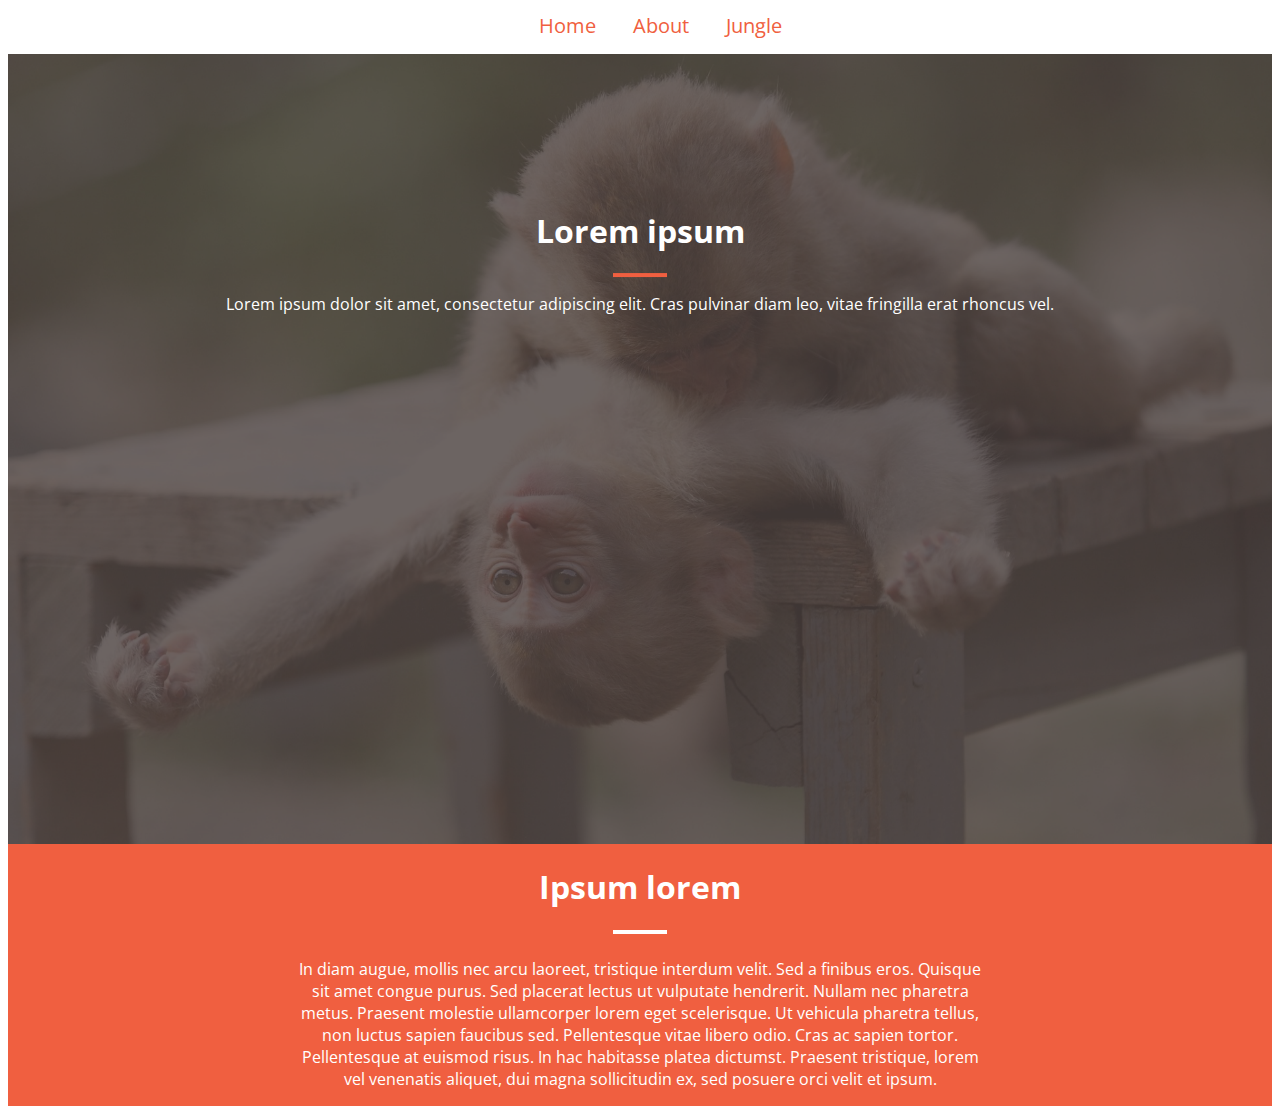
==== index.html @ d7b6120a "add the index page, have some issues, not done yet" ====
<!DOCTYPE html>
<head>
<title>Task 3</title>
<link rel="stylesheet" href="main.css">

<link href="https://fonts.googleapis.com/css2?family=Open+Sans&display=swap" rel="stylesheet">
<script src="https://maxcdn.bootstrapcdn.com/bootstrap/3.4.1/js/bootstrap.min.js"></script>


</head>
<body>
    <div class="header">
    <div class="menu">
        <div class="container1">
        <ul>
            <li><a href="index.html">Home</a></li>
            <li><a href="monkeypage2.html">About</a></li>
            <li><a href="monkeypage1.html">Jungle</a></li>
        </ul>
        </div>
    </div>
</div>   

<div class="container">
    <img src="images/header.png" style="width:100%;">
    <div class="centered"><h1>Lorem ipsum</h1>
        <hr id="hrcolor1"></hr> 
        <p>Lorem ipsum dolor sit amet, consectetur adipiscing elit. Cras pulvinar diam leo, vitae fringilla erat rhoncus vel. </div>
            <div class="redsquare" style="width:100%;">
                <h1>Ipsum lorem</h1>
                <hr id="hrcolor2"></hr>
                <p style="width: 700px;" class="container">In diam augue, mollis nec arcu laoreet, tristique interdum velit. Sed a finibus eros. Quisque sit amet congue purus. Sed placerat lectus ut vulputate hendrerit. Nullam nec pharetra metus. Praesent molestie ullamcorper lorem eget scelerisque. Ut vehicula pharetra tellus, non luctus sapien faucibus sed. Pellentesque vitae libero odio. Cras ac sapien tortor. Pellentesque at euismod risus. In hac habitasse platea dictumst. Praesent tristique, lorem vel venenatis aliquet, dui magna sollicitudin ex, sed posuere orci velit et ipsum.</p>
            </div>
</div>

</body>
</html>
---- main.css ----
div{
    display: inline-block;
    margin-top:-5px;
    width: 100%;
    font-family: 'Open Sans', sans-serif;
    font-stretch: initial;
}

p{
    font-family: 'Open Sans', sans-serif;
    
} 

.menu{
    text-align:center;
}

.menu li{
        
     display:inline-block;
}

.header{
    
    
    background-color: rgb(255, 255, 255);
    color: rgb(170, 0, 0);
    font-size: 20px;
    text-align: center;
    display: inline;

      
}

ul {

    list-style-type: none;
    margin: 0;
    overflow: hidden;
    background-color: rgb(255, 255, 255);
    text-align:center;
    
}
  
li a {

    display: block;
    color: #F05F40;
    padding: 14px 16px;
    text-decoration: none;
    text-align:center;

}

#hrcolor1{
    border: 2px solid #F05F40;
    width: 50px;
      
}

#hrcolor2{
    border: 2px solid #ffffff;
    width: 50px;
}
li a:hover {

    background-color: rgba(226, 19, 19, 0.342);
    text-align:center;
}
.container1{
    text-align: center;


}

.container {
    position: relative;
    text-align: center;
    color: white;
    display: inline-block;  
    
    
  }
  .centered {
    position: absolute;
    top: 20%;
    left: 50%;
    transform: translate(-50%, -50%);
    
  }
  .redsquare{
      background-color: #F05F40;
      
  }
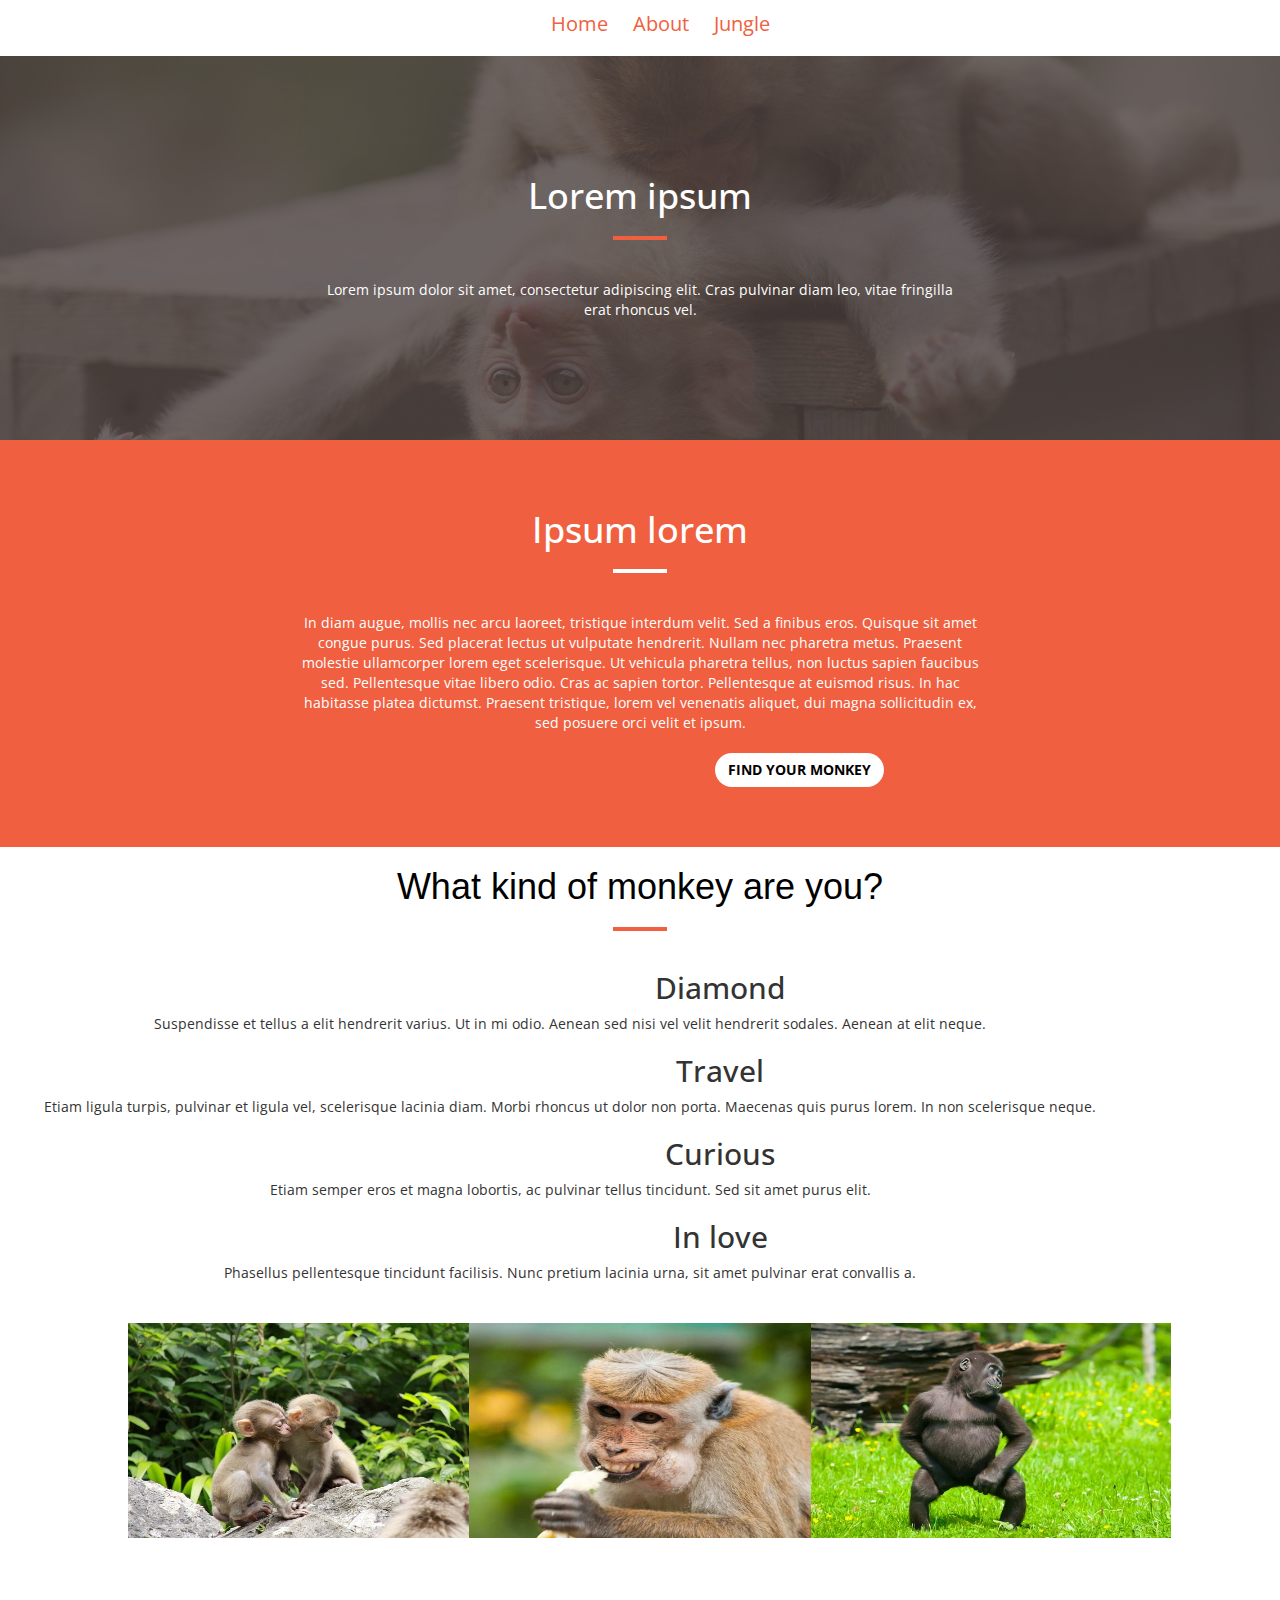
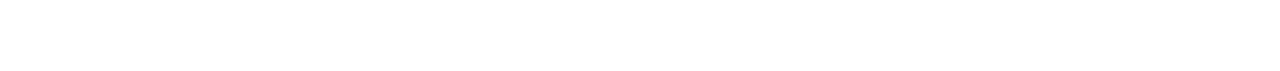
==== commit 45da60d1: "did changes on index page" ====
--- a/index.html
+++ b/index.html
@@ -3,8 +3,13 @@
 <title>Task 3</title>
 <link rel="stylesheet" href="main.css">
 
+<link rel="stylesheet" href="https://maxcdn.bootstrapcdn.com/bootstrap/3.4.1/css/bootstrap.min.css">
+<link href="https://cdnjs.cloudflare.com/ajax/libs/twitter-bootstrap/3.3.7/css/bootstrap.min.css" rel="stylesheet"/>
 <link href="https://fonts.googleapis.com/css2?family=Open+Sans&display=swap" rel="stylesheet">
 <script src="https://maxcdn.bootstrapcdn.com/bootstrap/3.4.1/js/bootstrap.min.js"></script>
+<meta name="viewport" content="width=device-width, initial-scale=1">
+
+
 
 
 </head>
@@ -21,17 +26,63 @@
     </div>
 </div>   
 
-<div class="container">
-    <img src="images/header.png" style="width:100%;">
-    <div class="centered"><h1>Lorem ipsum</h1>
+<div>
+    <div class="container-fluid" id="money-container">
+        <h1>Lorem ipsum</h1>
         <hr id="hrcolor1"></hr> 
-        <p>Lorem ipsum dolor sit amet, consectetur adipiscing elit. Cras pulvinar diam leo, vitae fringilla erat rhoncus vel. </div>
-            <div class="redsquare" style="width:100%;">
-                <h1>Ipsum lorem</h1>
-                <hr id="hrcolor2"></hr>
-                <p style="width: 700px;" class="container">In diam augue, mollis nec arcu laoreet, tristique interdum velit. Sed a finibus eros. Quisque sit amet congue purus. Sed placerat lectus ut vulputate hendrerit. Nullam nec pharetra metus. Praesent molestie ullamcorper lorem eget scelerisque. Ut vehicula pharetra tellus, non luctus sapien faucibus sed. Pellentesque vitae libero odio. Cras ac sapien tortor. Pellentesque at euismod risus. In hac habitasse platea dictumst. Praesent tristique, lorem vel venenatis aliquet, dui magna sollicitudin ex, sed posuere orci velit et ipsum.</p>
+        <p>Lorem ipsum dolor sit amet, consectetur adipiscing elit. Cras pulvinar diam leo, vitae fringilla erat rhoncus vel. 
+    </div>
+
+    <div class="redsquare" style="width:100%;">
+        <h1 style="color: white;">Ipsum lorem</h1>
+        <hr id="hrcolor2"></hr>
+        <div>
+            <p style="color: white;">In diam augue, mollis nec arcu laoreet, tristique interdum velit. Sed a finibus eros. Quisque sit amet congue purus. Sed placerat lectus ut vulputate hendrerit. Nullam nec pharetra metus. Praesent molestie ullamcorper lorem eget scelerisque. Ut vehicula pharetra tellus, non luctus sapien faucibus sed. Pellentesque vitae libero odio. Cras ac sapien tortor. Pellentesque at euismod risus. In hac habitasse platea dictumst. Praesent tristique, lorem vel venenatis aliquet, dui magna sollicitudin ex, sed posuere orci velit et ipsum.</p>
+        </div>
+        <button type="button" class="btn btn-secondary btn-rounded btn-monkey" style="color: black;" data-holder-rendered="true" id="#rcorners"><b>FIND YOUR MONKEY</b></button></div>
+    </div>
+
+    <!-- <div class="spacing"> -->
+    <h1 style="color: black;">What kind of monkey are you?</h1>
+    <hr id="hrcolor1"></hr> 
+
+    <div class="container">
+        <div class="row">
+            <div class="col col-3">
+                <h2>Diamond</h2>
+                <div class="fontin">Suspendisse et tellus a elit hendrerit varius. Ut in mi odio. Aenean sed nisi vel velit hendrerit sodales. Aenean at elit neque.  </div>
             </div>
+            <div class="col col-3">
+                <h2>Travel</h2>
+                <div class="fontin">Etiam ligula turpis, pulvinar et ligula vel, scelerisque lacinia diam. Morbi rhoncus ut dolor non porta. Maecenas quis purus lorem. In non scelerisque neque. </div>
+            </div>
+            <div class="col col-3">
+                <h2>Curious</h2>
+                <div class="fontin">Etiam semper eros et magna lobortis, ac pulvinar tellus tincidunt. Sed sit amet purus elit.</div>
+            </div>
+            <div class="col col-3">
+                <h2>In love</h2>
+                <div class="fontin">Phasellus pellentesque tincidunt facilisis. Nunc pretium lacinia urna, sit amet pulvinar erat convallis a. </div>
+            </div>
+        </div>
+    </div>
+    
+        <div class="newcont">
+        <div class="row">
+            <div class="col-sm-4">
+                <img src="images/monkey1.jpg" width="360" height="215" class="center" class="borderr">
+                </div>
+            <div class="col-sm-4">
+                <img src="images/monkey2.jpg" width="360" height="215" class="center" class="borderr">
+                </div>
+            <div class="col-sm-4">
+                <img src="images/monkey3.jpg" width="360" height="215" class="center" class="borderr">
+                </div>
+        </div>
+        </div> 
 </div>
+
+
 
 </body>
 </html>
--- a/main.css
+++ b/main.css
@@ -1,6 +1,19 @@
+h1{
+    text-align: center;
+    font-family: 'Open Sans', sans-serif;   
+}
+
+h2{
+    text-align: center;
+    margin-left: 300px;
+    display: block;
+    text-overflow: ellipsis;
+    white-space: nowrap;
+}
+
 div{
     display: inline-block;
-    margin-top:-5px;
+    margin-top: 0;
     width: 100%;
     font-family: 'Open Sans', sans-serif;
     font-stretch: initial;
@@ -8,88 +21,161 @@
 
 p{
     font-family: 'Open Sans', sans-serif;
-    
+    width: 50%x ;
+    padding-right: 300px;
+    padding-left: 300px;
+    text-align: center;
+    padding-bottom: 10px;
+    padding-top: 20px;
+    column-fill: balance;  
 } 
 
-.menu{
-    text-align:center;
+div.p{
+    text-align: center;
 }
-
 .menu li{
-        
      display:inline-block;
 }
 
 .header{
-    
-    
     background-color: rgb(255, 255, 255);
     color: rgb(170, 0, 0);
     font-size: 20px;
-    text-align: center;
-    display: inline;
+    display: inline-block;
+    padding: 0px;
+    box-sizing: border-box;
 
       
 }
+#money-container{
+    background-image: url("header.png");
+   background-size: cover;
+   background-position: center;
+   color:white;
+   padding-top: 100px;
+   padding-bottom: 100px;
+
+}
 
 ul {
-
     list-style-type: none;
-    margin: 0;
+    margin: 10px;
     overflow: hidden;
     background-color: rgb(255, 255, 255);
-    text-align:center;
-    
 }
   
 li a {
-
     display: block;
     color: #F05F40;
-    padding: 14px 16px;
+    padding: 12px 10px;
+    padding-top: 10px;
+    padding-bottom: 0;
     text-decoration: none;
-    text-align:center;
-
+    text-align: center;   
 }
 
 #hrcolor1{
     border: 2px solid #F05F40;
     width: 50px;
+    margin-top: 20px;
+    margin-bottom: 20px;
       
 }
 
 #hrcolor2{
     border: 2px solid #ffffff;
     width: 50px;
+    margin-top: 20px;
+    margin-bottom: 20px;
 }
+
 li a:hover {
+    background-color: rgba(226, 19, 19, 0.342);
+    text-decoration: none;
+}
 
-    background-color: rgba(226, 19, 19, 0.342);
-    text-align:center;
-}
 .container1{
     text-align: center;
+  
+    
+}
 
+#money-container {
+      text-align: center;
+
+  }
+
+.spacing{
+    margin-top: 30px;
+}
+
+
+.centered {
+    text-align: center;
+}
+
+.redsquare{
+      background-color: #F05F40;
+      padding-bottom: 60px;
+      padding-top: 50px;
+      
+}
+
+.container{
 
 }
 
-.container {
-    position: relative;
+#rcorners3 {
+    border-radius: 50%;
+    padding: 20px; 
+    width: 200px;
+    height: 150px;
+} 
+  
+button:hover{
+    background-color: rgba(211, 176, 176, 0.342);
+}
+
+button{
+    background-color: rgb(255, 255, 255);
+    
+}
+
+.btn-monkey {
+    border-radius: 30px !important;
+    margin-left: 715px;
+    
+}
+
+.bootCols{
+    margin:0;
+    box-sizing:border-box;
+    padding:5px;
+    width: 50%;
+    
+
+}
+
+.center{
+    display: block;
+    margin-left: auto;
+    margin-right: auto;
+}
+
+.newcont{
+    padding: 10%;
+    box-sizing: border-box;
+    padding-top: 40px;
+}
+
+.fontin{
     text-align: center;
-    color: white;
-    display: inline-block;  
-    
-    
-  }
-  .centered {
-    position: absolute;
-    top: 20%;
-    left: 50%;
-    transform: translate(-50%, -50%);
-    
-  }
-  .redsquare{
-      background-color: #F05F40;
-      
-  }
-  
+    display: inline-block;
+}
+
+.borderr{
+    border: 1px solid #ddd;
+  border-radius: 4px;
+  padding: 5px;
+  width: 150px;
+}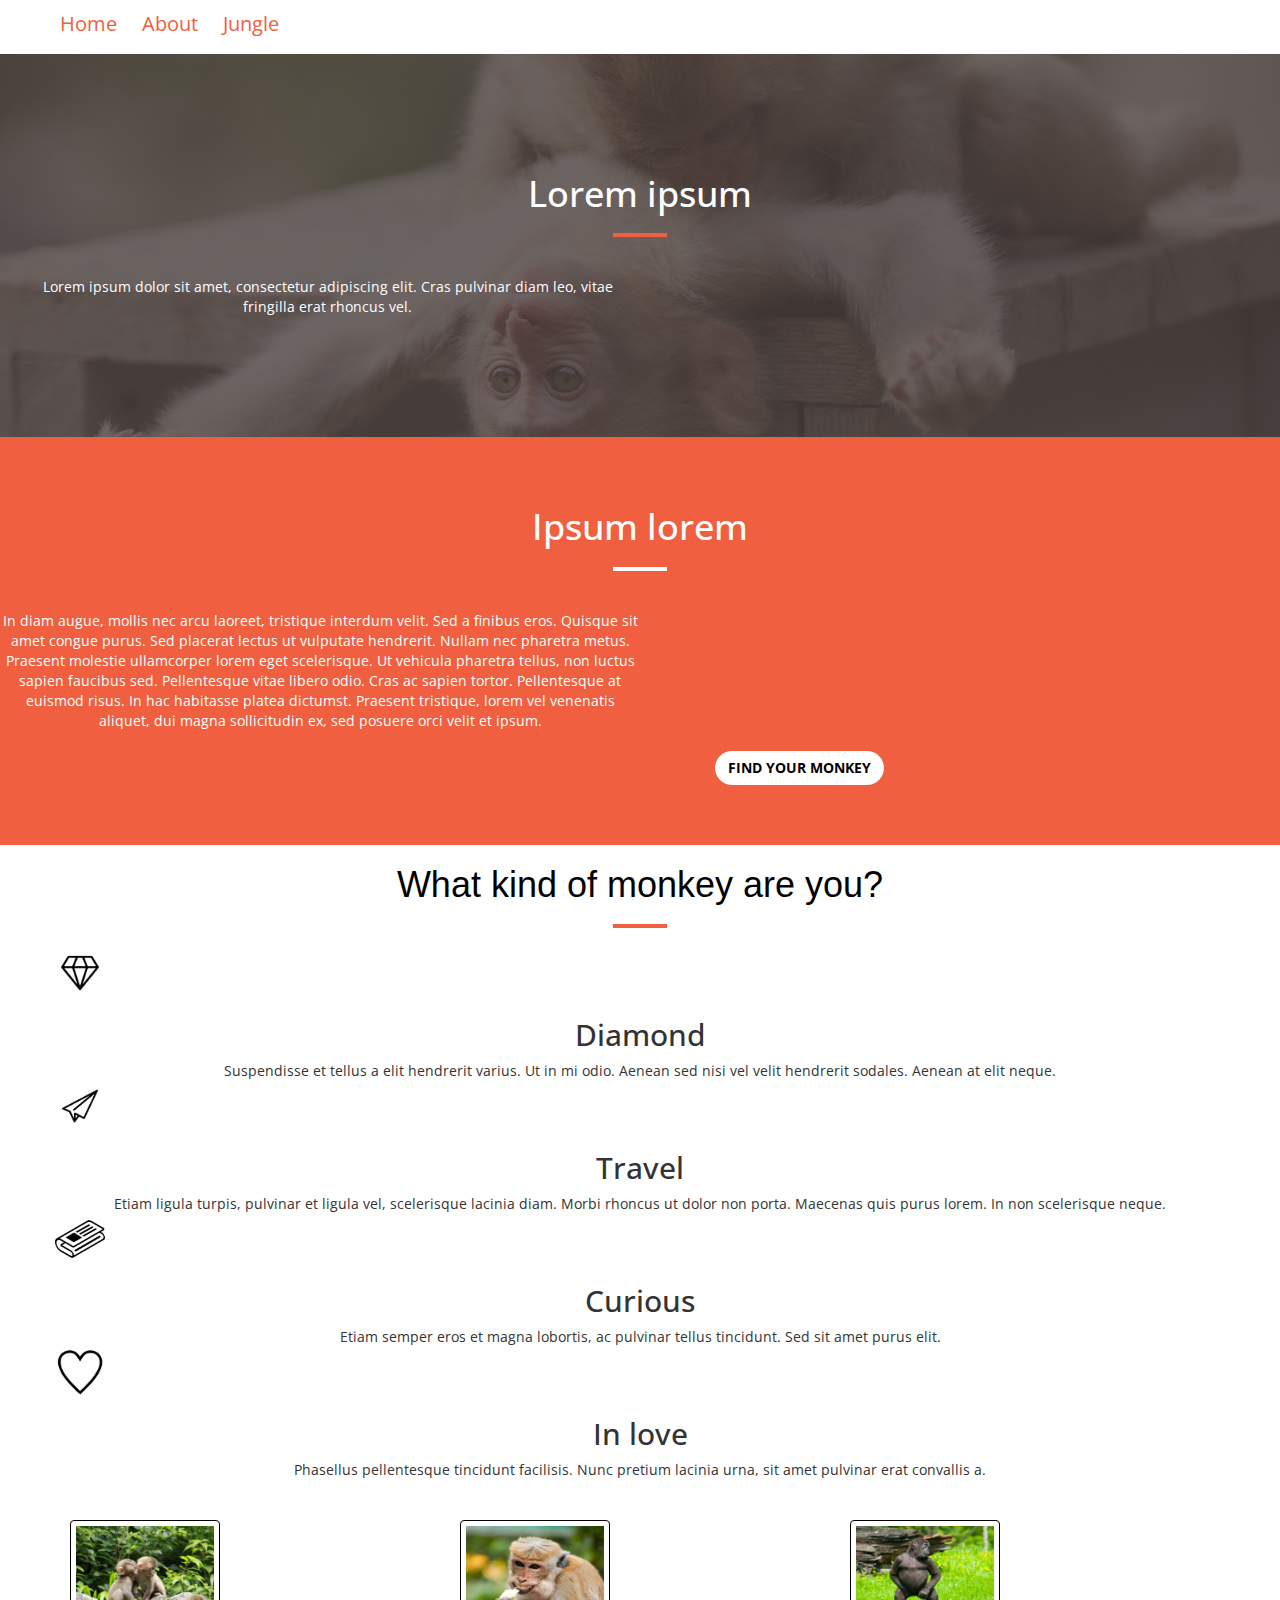
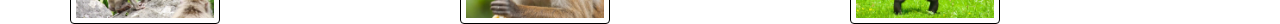
==== commit 460c79c2: "did some changes on index page" ====
--- a/index.html
+++ b/index.html
@@ -7,14 +7,13 @@
 <link href="https://cdnjs.cloudflare.com/ajax/libs/twitter-bootstrap/3.3.7/css/bootstrap.min.css" rel="stylesheet"/>
 <link href="https://fonts.googleapis.com/css2?family=Open+Sans&display=swap" rel="stylesheet">
 <script src="https://maxcdn.bootstrapcdn.com/bootstrap/3.4.1/js/bootstrap.min.js"></script>
-<meta name="viewport" content="width=device-width, initial-scale=1">
-
+<meta name="viewport" content="width=device-width, initial-scale=1.0">
 
 
 
 </head>
 <body>
-    <div class="header">
+<div class="header">
     <div class="menu">
         <div class="container1">
         <ul>
@@ -30,14 +29,14 @@
     <div class="container-fluid" id="money-container">
         <h1>Lorem ipsum</h1>
         <hr id="hrcolor1"></hr> 
-        <p>Lorem ipsum dolor sit amet, consectetur adipiscing elit. Cras pulvinar diam leo, vitae fringilla erat rhoncus vel. 
+        <p class="rspnsv">Lorem ipsum dolor sit amet, consectetur adipiscing elit. Cras pulvinar diam leo, vitae fringilla erat rhoncus vel. 
     </div>
 
     <div class="redsquare" style="width:100%;">
         <h1 style="color: white;">Ipsum lorem</h1>
         <hr id="hrcolor2"></hr>
         <div>
-            <p style="color: white;">In diam augue, mollis nec arcu laoreet, tristique interdum velit. Sed a finibus eros. Quisque sit amet congue purus. Sed placerat lectus ut vulputate hendrerit. Nullam nec pharetra metus. Praesent molestie ullamcorper lorem eget scelerisque. Ut vehicula pharetra tellus, non luctus sapien faucibus sed. Pellentesque vitae libero odio. Cras ac sapien tortor. Pellentesque at euismod risus. In hac habitasse platea dictumst. Praesent tristique, lorem vel venenatis aliquet, dui magna sollicitudin ex, sed posuere orci velit et ipsum.</p>
+            <p style="color: white;" class="rspnsv">In diam augue, mollis nec arcu laoreet, tristique interdum velit. Sed a finibus eros. Quisque sit amet congue purus. Sed placerat lectus ut vulputate hendrerit. Nullam nec pharetra metus. Praesent molestie ullamcorper lorem eget scelerisque. Ut vehicula pharetra tellus, non luctus sapien faucibus sed. Pellentesque vitae libero odio. Cras ac sapien tortor. Pellentesque at euismod risus. In hac habitasse platea dictumst. Praesent tristique, lorem vel venenatis aliquet, dui magna sollicitudin ex, sed posuere orci velit et ipsum.</p>
         </div>
         <button type="button" class="btn btn-secondary btn-rounded btn-monkey" style="color: black;" data-holder-rendered="true" id="#rcorners"><b>FIND YOUR MONKEY</b></button></div>
     </div>
@@ -49,37 +48,41 @@
     <div class="container">
         <div class="row">
             <div class="col col-3">
+                <img src="images/diamond.png" width="50" height="50">
                 <h2>Diamond</h2>
                 <div class="fontin">Suspendisse et tellus a elit hendrerit varius. Ut in mi odio. Aenean sed nisi vel velit hendrerit sodales. Aenean at elit neque.  </div>
             </div>
             <div class="col col-3">
+                <img src="images/travel.png" width="50" height="50">
                 <h2>Travel</h2>
                 <div class="fontin">Etiam ligula turpis, pulvinar et ligula vel, scelerisque lacinia diam. Morbi rhoncus ut dolor non porta. Maecenas quis purus lorem. In non scelerisque neque. </div>
             </div>
             <div class="col col-3">
+                <img src="images/newspaper.png" width="50" height="50">
                 <h2>Curious</h2>
                 <div class="fontin">Etiam semper eros et magna lobortis, ac pulvinar tellus tincidunt. Sed sit amet purus elit.</div>
             </div>
             <div class="col col-3">
+                <img src="images/heart.png" width="50" height="50">
                 <h2>In love</h2>
                 <div class="fontin">Phasellus pellentesque tincidunt facilisis. Nunc pretium lacinia urna, sit amet pulvinar erat convallis a. </div>
             </div>
         </div>
     </div>
     
-        <div class="newcont">
+    <div class="container newcont">
         <div class="row">
             <div class="col-sm-4">
-                <img src="images/monkey1.jpg" width="360" height="215" class="center" class="borderr">
-                </div>
+                <img src="images/monkey1.jpg" class="borderr" class="center" >
+            </div>
             <div class="col-sm-4">
-                <img src="images/monkey2.jpg" width="360" height="215" class="center" class="borderr">
-                </div>
+                <img src="images/monkey2.jpg" class="borderr" class="center">
+            </div>
             <div class="col-sm-4">
-                <img src="images/monkey3.jpg" width="360" height="215" class="center" class="borderr">
-                </div>
+                <img src="images/monkey3.jpg" class="borderr" class="center">
+            </div>
         </div>
-        </div> 
+    </div> 
 </div>
 
 
--- a/main.css
+++ b/main.css
@@ -5,25 +5,19 @@
 
 h2{
     text-align: center;
-    margin-left: 300px;
-    display: block;
-    text-overflow: ellipsis;
-    white-space: nowrap;
+  
 }
 
+
 div{
-    display: inline-block;
     margin-top: 0;
-    width: 100%;
     font-family: 'Open Sans', sans-serif;
-    font-stretch: initial;
+
 }
 
 p{
     font-family: 'Open Sans', sans-serif;
-    width: 50%x ;
-    padding-right: 300px;
-    padding-left: 300px;
+    width: 50%;
     text-align: center;
     padding-bottom: 10px;
     padding-top: 20px;
@@ -56,6 +50,11 @@
    padding-bottom: 100px;
 
 }
+
+.borderr {
+    padding:1px;
+    border: 6px solid #ec2222;
+ }
 
 ul {
     list-style-type: none;
@@ -121,11 +120,7 @@
       
 }
 
-.container{
-
-}
-
-#rcorners3 {
+#rcorners {
     border-radius: 50%;
     padding: 20px; 
     width: 200px;
@@ -138,7 +133,15 @@
 
 button{
     background-color: rgb(255, 255, 255);
+
     
+}
+
+.borderr{
+    border: 1px solid rgb(0, 0, 0);
+    border-radius: 4px;
+    padding: 5px;
+    width: 150px;
 }
 
 .btn-monkey {
@@ -147,35 +150,20 @@
     
 }
 
-.bootCols{
-    margin:0;
-    box-sizing:border-box;
-    padding:5px;
-    width: 50%;
-    
-
-}
-
 .center{
     display: block;
     margin-left: auto;
     margin-right: auto;
+    width: 360px; 
+    height: 215px;
 }
 
 .newcont{
-    padding: 10%;
     box-sizing: border-box;
     padding-top: 40px;
 }
 
 .fontin{
     text-align: center;
-    display: inline-block;
 }
 
-.borderr{
-    border: 1px solid #ddd;
-  border-radius: 4px;
-  padding: 5px;
-  width: 150px;
-}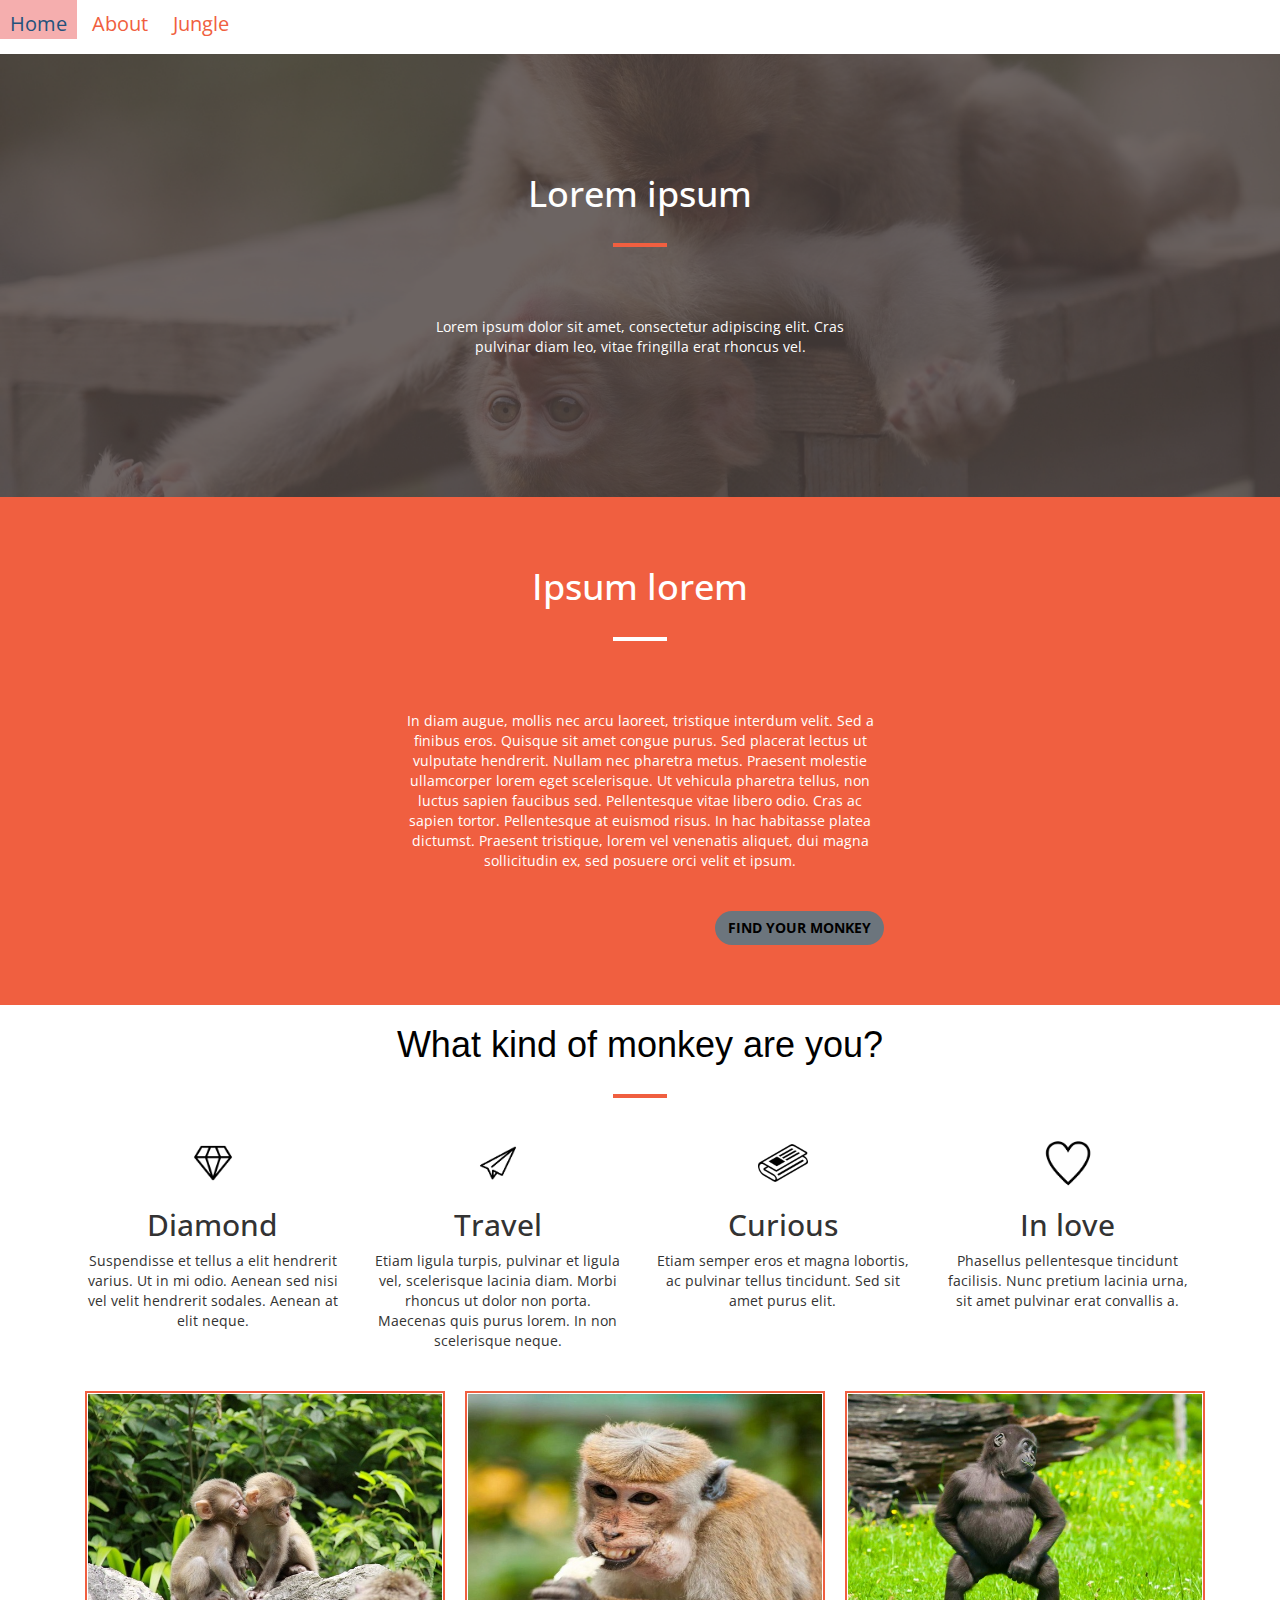
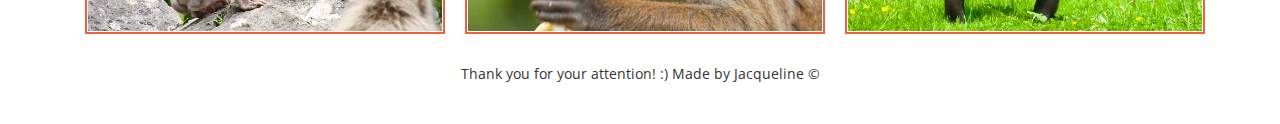
==== commit ded245bd: "did changes on index again" ====
--- a/index.html
+++ b/index.html
@@ -3,10 +3,10 @@
 <title>Task 3</title>
 <link rel="stylesheet" href="main.css">
 
-<link rel="stylesheet" href="https://maxcdn.bootstrapcdn.com/bootstrap/3.4.1/css/bootstrap.min.css">
+<link rel="stylesheet" href="https://stackpath.bootstrapcdn.com/bootstrap/4.5.2/css/bootstrap.min.css">
 <link href="https://cdnjs.cloudflare.com/ajax/libs/twitter-bootstrap/3.3.7/css/bootstrap.min.css" rel="stylesheet"/>
 <link href="https://fonts.googleapis.com/css2?family=Open+Sans&display=swap" rel="stylesheet">
-<script src="https://maxcdn.bootstrapcdn.com/bootstrap/3.4.1/js/bootstrap.min.js"></script>
+<script src="https://stackpath.bootstrapcdn.com/bootstrap/4.5.2/js/bootstrap.min.js"></script>
 <meta name="viewport" content="width=device-width, initial-scale=1.0">
 
 
@@ -38,8 +38,11 @@
         <div>
             <p style="color: white;" class="rspnsv">In diam augue, mollis nec arcu laoreet, tristique interdum velit. Sed a finibus eros. Quisque sit amet congue purus. Sed placerat lectus ut vulputate hendrerit. Nullam nec pharetra metus. Praesent molestie ullamcorper lorem eget scelerisque. Ut vehicula pharetra tellus, non luctus sapien faucibus sed. Pellentesque vitae libero odio. Cras ac sapien tortor. Pellentesque at euismod risus. In hac habitasse platea dictumst. Praesent tristique, lorem vel venenatis aliquet, dui magna sollicitudin ex, sed posuere orci velit et ipsum.</p>
         </div>
-        <button type="button" class="btn btn-secondary btn-rounded btn-monkey" style="color: black;" data-holder-rendered="true" id="#rcorners"><b>FIND YOUR MONKEY</b></button></div>
+        <button type="button" class="btn d-flex justify-content-center btn-secondary btn-rounded btn-monkey" style="color: black;" data-holder-rendered="true" id="#rcorners"><b>FIND YOUR MONKEY</b></button>
     </div>
+</div>
+
+</div>
 
     <!-- <div class="spacing"> -->
     <h1 style="color: black;">What kind of monkey are you?</h1>
@@ -83,7 +86,10 @@
             </div>
         </div>
     </div> 
-</div>
+
+    <div class="footer">
+        <p>Thank you for your attention! :) Made by Jacqueline &copy; </p>
+    </diV>
 
 
 
--- a/main.css
+++ b/main.css
@@ -12,16 +12,14 @@
 div{
     margin-top: 0;
     font-family: 'Open Sans', sans-serif;
+    text-align: center;
 
 }
 
 p{
     font-family: 'Open Sans', sans-serif;
-    width: 50%;
     text-align: center;
-    padding-bottom: 10px;
-    padding-top: 20px;
-    column-fill: balance;  
+    padding: 30px 400px;
 } 
 
 div.p{
@@ -31,6 +29,9 @@
      display:inline-block;
 }
 
+.container1{
+    text-align: center;
+}
 .header{
     background-color: rgb(255, 255, 255);
     color: rgb(170, 0, 0);
@@ -56,13 +57,16 @@
     border: 6px solid #ec2222;
  }
 
-ul {
+ul { 
+    text-align: center;
     list-style-type: none;
-    margin: 10px;
     overflow: hidden;
     background-color: rgb(255, 255, 255);
+    margin:0;
+    padding:0;
 }
   
+
 li a {
     display: block;
     color: #F05F40;
@@ -76,16 +80,16 @@
 #hrcolor1{
     border: 2px solid #F05F40;
     width: 50px;
-    margin-top: 20px;
-    margin-bottom: 20px;
+    margin-top: 30px;
+    margin-bottom: 40px;
       
 }
 
 #hrcolor2{
     border: 2px solid #ffffff;
     width: 50px;
-    margin-top: 20px;
-    margin-bottom: 20px;
+    margin-top: 30px;
+    margin-bottom: 40px;
 }
 
 li a:hover {
@@ -98,6 +102,7 @@
   
     
 }
+
 
 #money-container {
       text-align: center;
@@ -128,7 +133,7 @@
 } 
   
 button:hover{
-    background-color: rgba(211, 176, 176, 0.342);
+    background-color: rgba(224, 159, 159, 0.521);
 }
 
 button{
@@ -138,10 +143,8 @@
 }
 
 .borderr{
-    border: 1px solid rgb(0, 0, 0);
-    border-radius: 4px;
-    padding: 5px;
-    width: 150px;
+    border: 2px solid #F05F40   ;
+    width: 360px;
 }
 
 .btn-monkey {
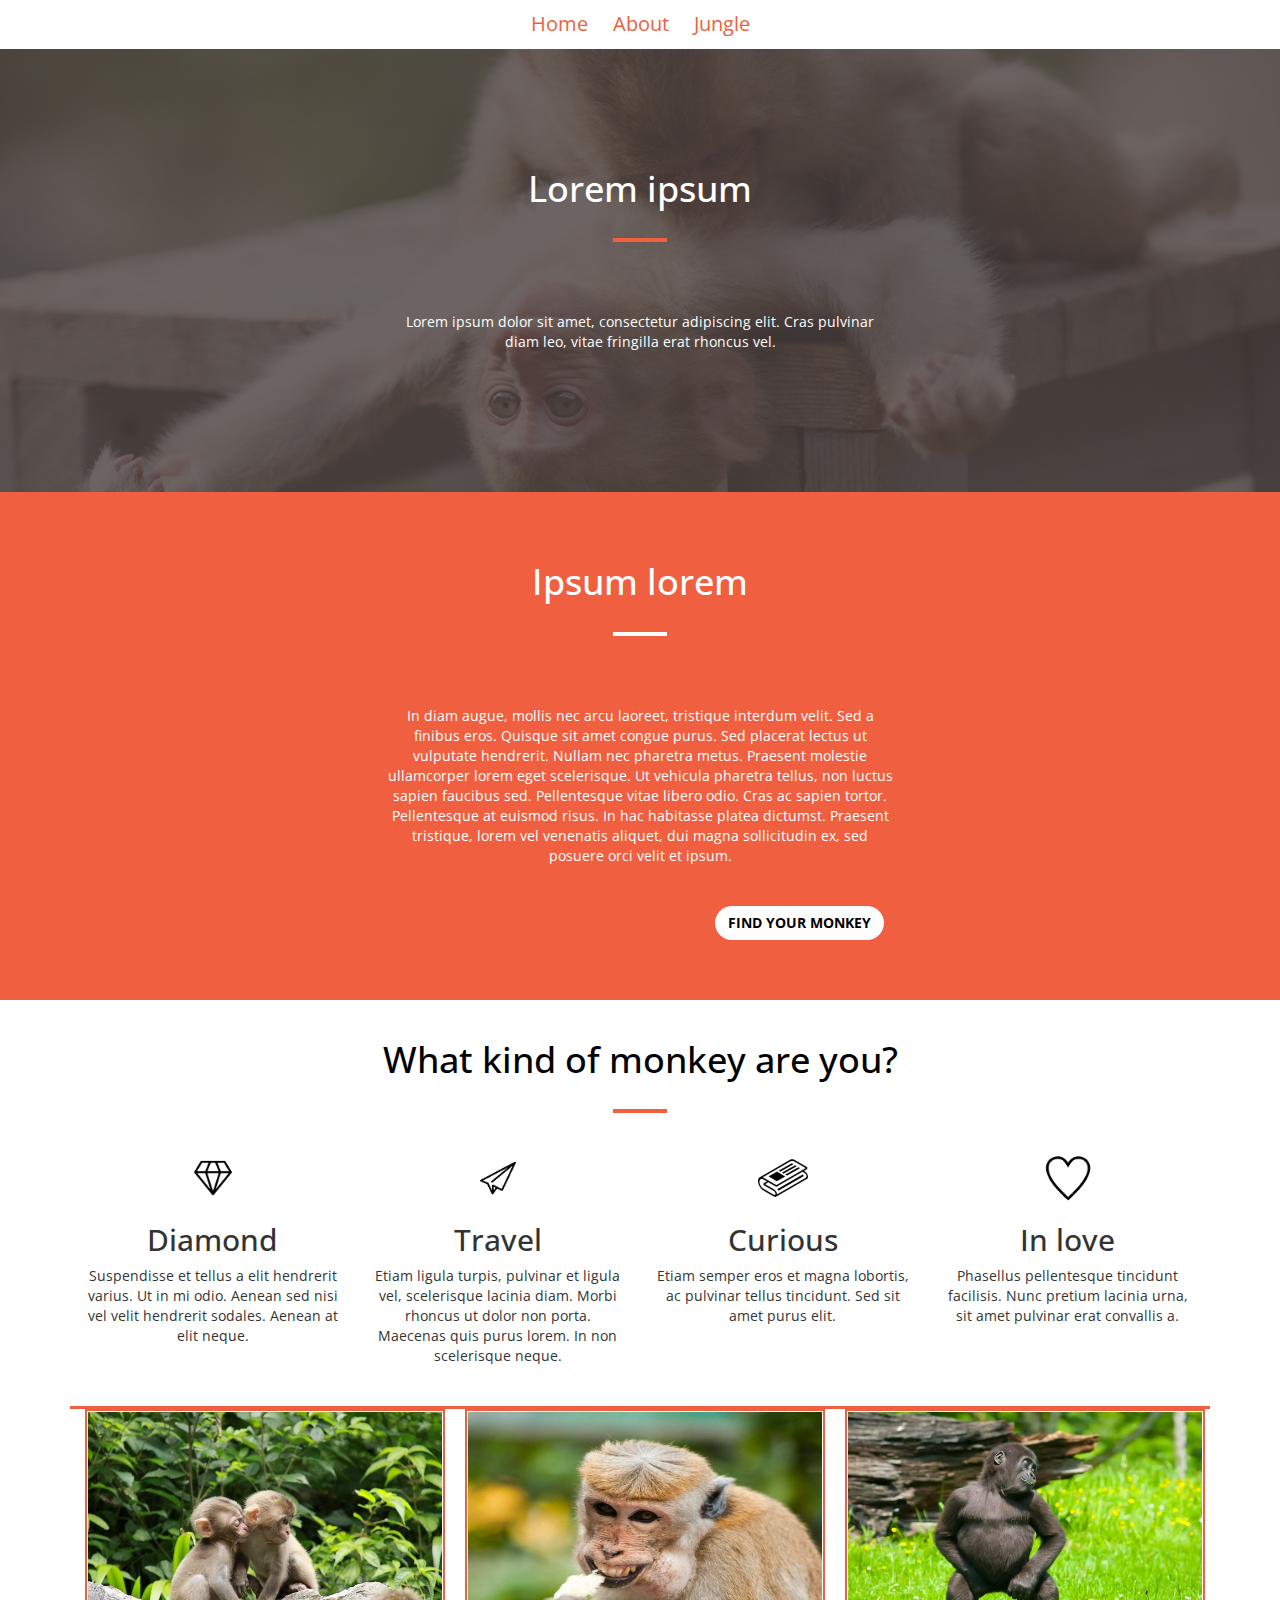
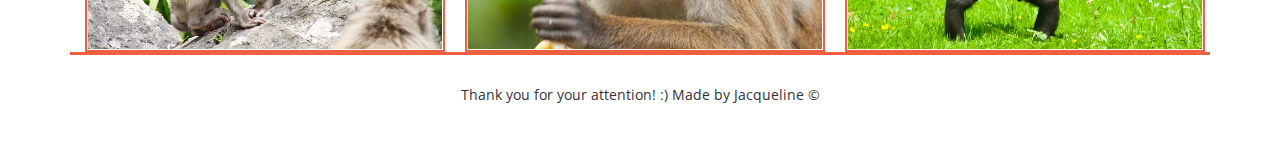
==== commit 5b06e60a: "ready or not" ====
--- a/index.html
+++ b/index.html
@@ -13,7 +13,7 @@
 
 </head>
 <body>
-<div class="header">
+<header class="d-flex justify-content-center">
     <div class="menu">
         <div class="container1">
         <ul>
@@ -23,7 +23,7 @@
         </ul>
         </div>
     </div>
-</div>   
+</header>   
 
 <div>
     <div class="container-fluid" id="money-container">
@@ -38,19 +38,19 @@
         <div>
             <p style="color: white;" class="rspnsv">In diam augue, mollis nec arcu laoreet, tristique interdum velit. Sed a finibus eros. Quisque sit amet congue purus. Sed placerat lectus ut vulputate hendrerit. Nullam nec pharetra metus. Praesent molestie ullamcorper lorem eget scelerisque. Ut vehicula pharetra tellus, non luctus sapien faucibus sed. Pellentesque vitae libero odio. Cras ac sapien tortor. Pellentesque at euismod risus. In hac habitasse platea dictumst. Praesent tristique, lorem vel venenatis aliquet, dui magna sollicitudin ex, sed posuere orci velit et ipsum.</p>
         </div>
-        <button type="button" class="btn d-flex justify-content-center btn-secondary btn-rounded btn-monkey" style="color: black;" data-holder-rendered="true" id="#rcorners"><b>FIND YOUR MONKEY</b></button>
+        <button type="button" class="btn d-flex justify-content-center btn-secondary btn-rounded btn-monkey" style="color: black;" data-holder-rendered="true" id="#rcorners" onclick="alert('Sorry, we can not provide the information right now!')"><b>FIND YOUR MONKEY</b></button>
     </div>
 </div>
 
 </div>
 
-    <!-- <div class="spacing"> -->
+    <div class="spacing">
     <h1 style="color: black;">What kind of monkey are you?</h1>
     <hr id="hrcolor1"></hr> 
 
-    <div class="container">
+    <div class="container container2" >
         <div class="row">
-            <div class="col col-3">
+            <div class="col col-3 col-lg-">
                 <img src="images/diamond.png" width="50" height="50">
                 <h2>Diamond</h2>
                 <div class="fontin">Suspendisse et tellus a elit hendrerit varius. Ut in mi odio. Aenean sed nisi vel velit hendrerit sodales. Aenean at elit neque.  </div>
--- a/main.css
+++ b/main.css
@@ -19,7 +19,7 @@
 p{
     font-family: 'Open Sans', sans-serif;
     text-align: center;
-    padding: 30px 400px;
+    padding: 30px 30%;
 } 
 
 div.p{
@@ -31,17 +31,11 @@
 
 .container1{
     text-align: center;
+    font-size: 20px;
 }
-.header{
-    background-color: rgb(255, 255, 255);
-    color: rgb(170, 0, 0);
-    font-size: 20px;
-    display: inline-block;
-    padding: 0px;
-    box-sizing: border-box;
 
-      
-}
+
+
 #money-container{
     background-image: url("header.png");
    background-size: cover;
@@ -103,6 +97,9 @@
     
 }
 
+.container2{
+    padding-bottom: 40px ;
+}
 
 #money-container {
       text-align: center;
@@ -110,7 +107,7 @@
   }
 
 .spacing{
-    margin-top: 30px;
+    margin-top: 40px;
 }
 
 
@@ -133,11 +130,11 @@
 } 
   
 button:hover{
-    background-color: rgba(224, 159, 159, 0.521);
+    background-color: rgba(226, 204, 204, 0.562) !important;
 }
 
 button{
-    background-color: rgb(255, 255, 255);
+    background-color: rgb(255, 255, 255) !important;
 
     
 }
@@ -163,10 +160,13 @@
 
 .newcont{
     box-sizing: border-box;
-    padding-top: 40px;
-}
+   
+    border-top: 3px solid #F05F40;
+    border-bottom: 3px solid #F05F40;
+} 
 
 .fontin{
     text-align: center;
 }
 
+
